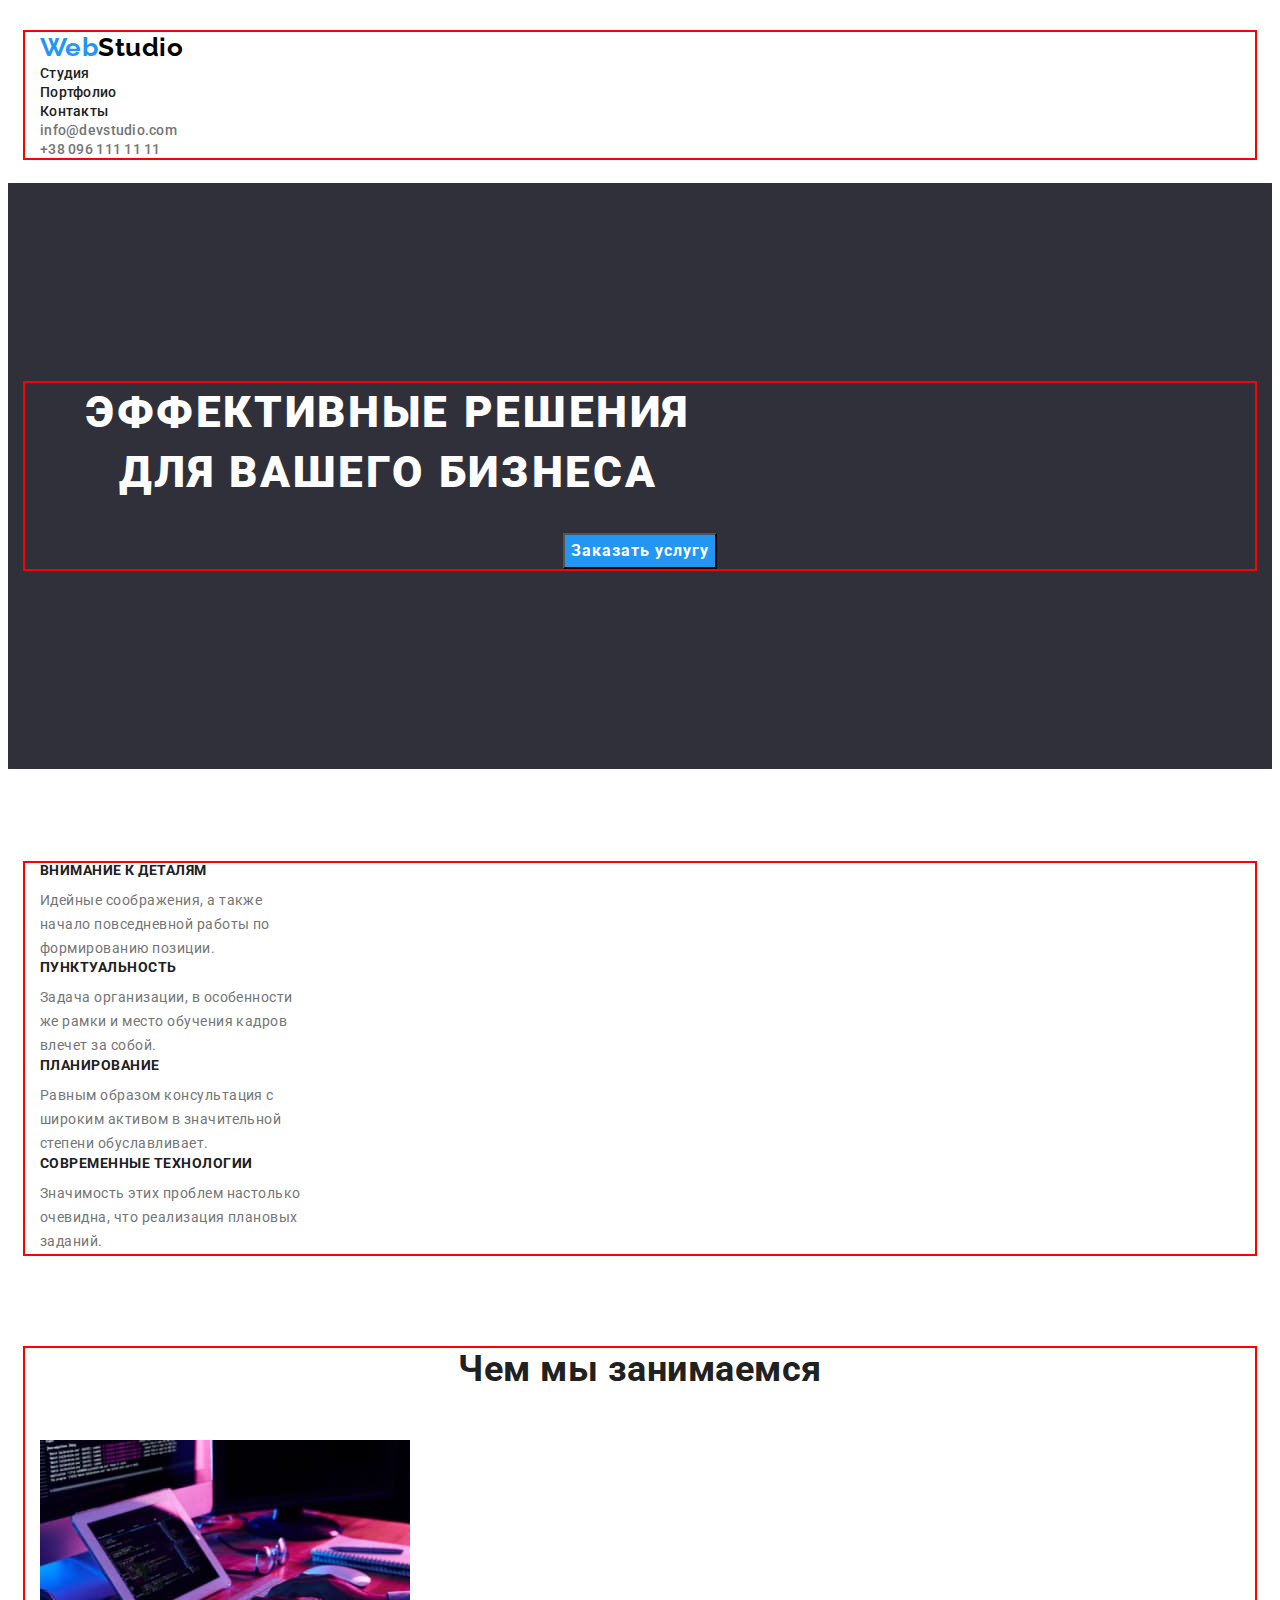
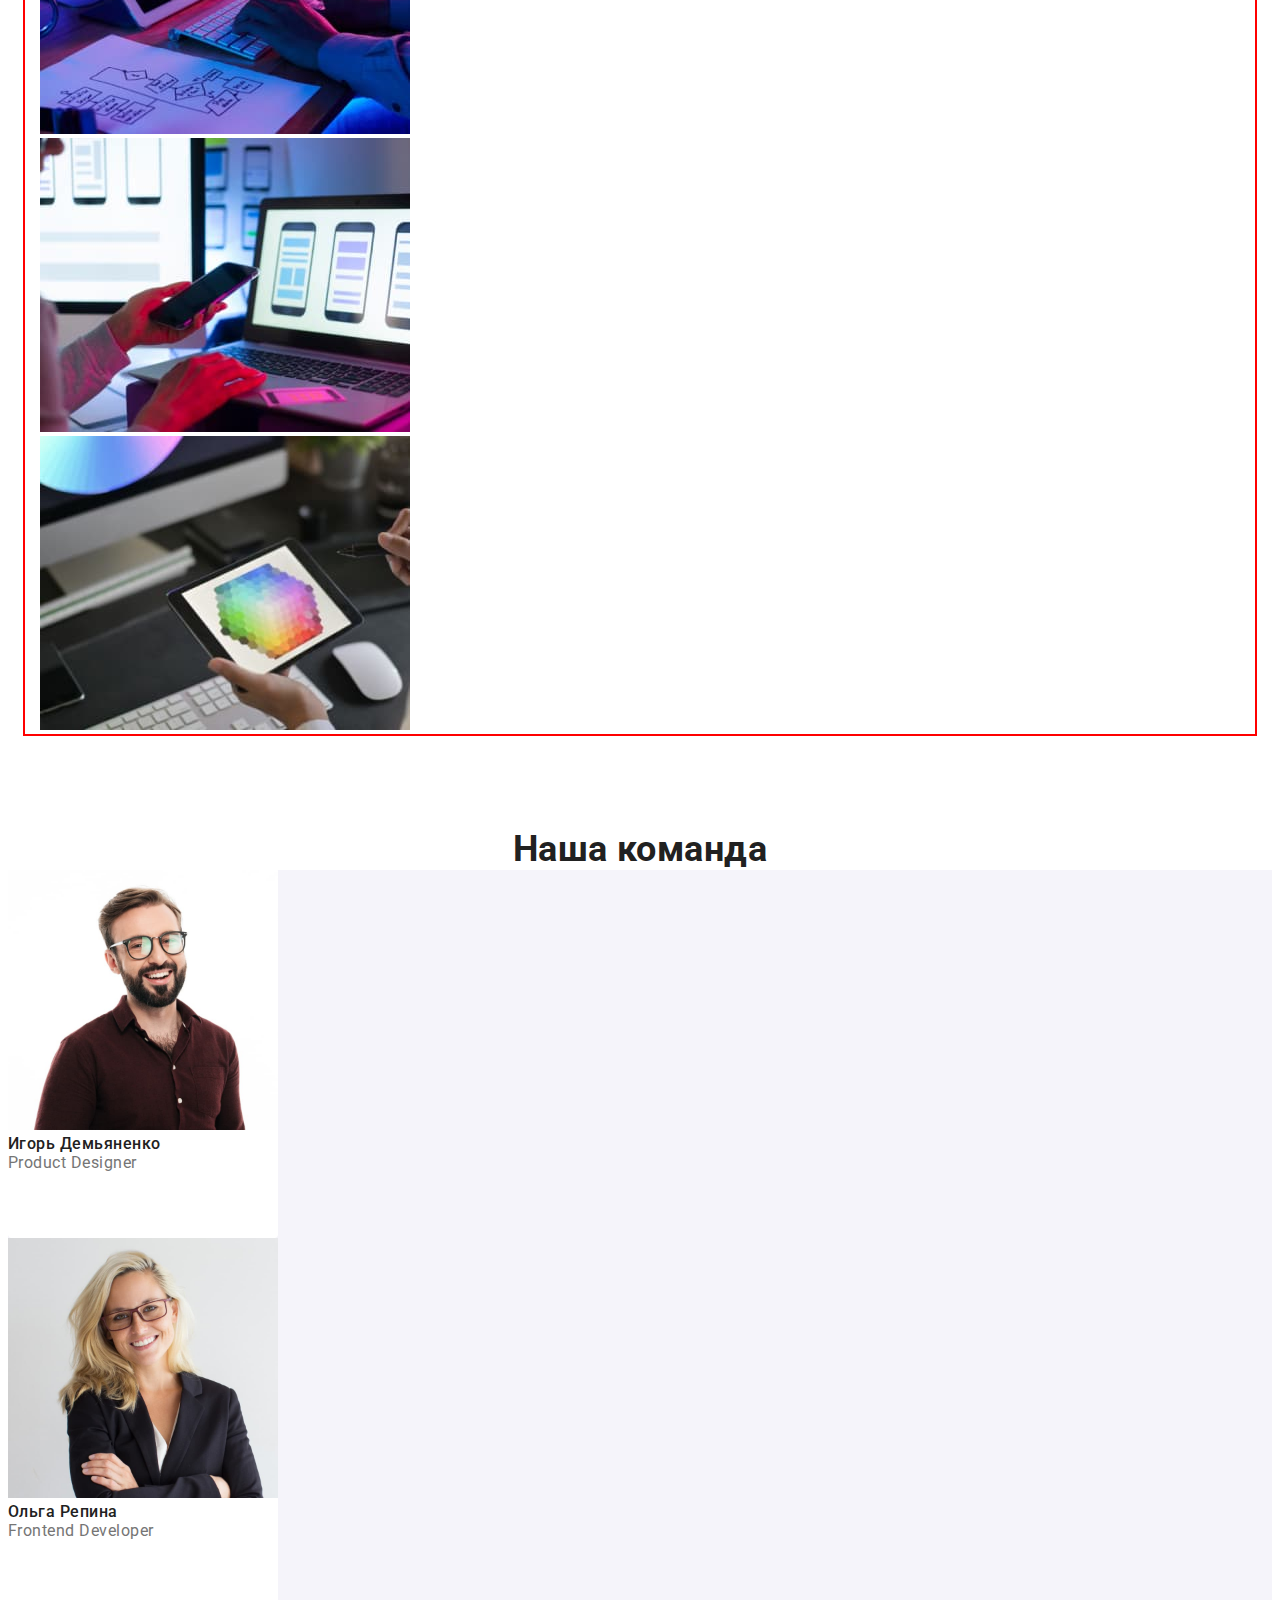
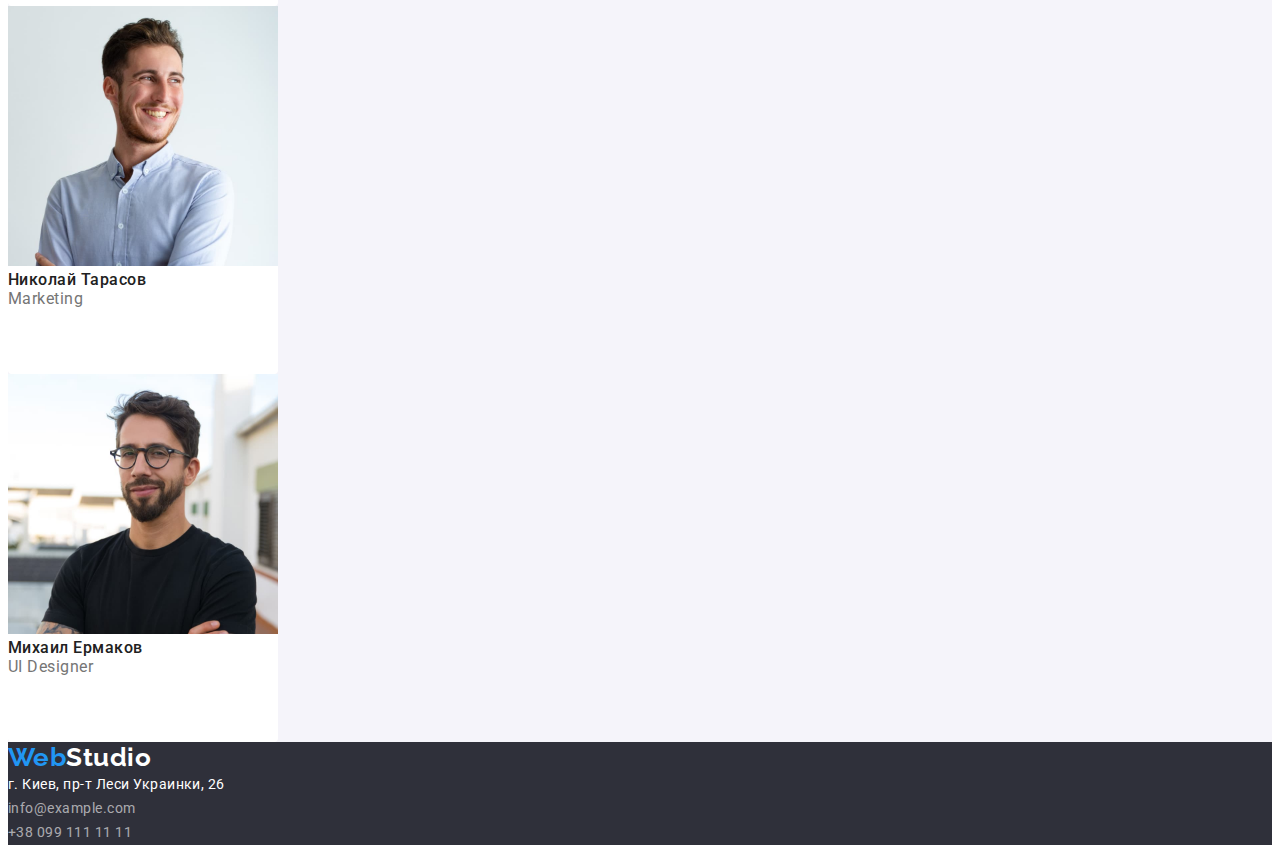
==== index.html @ 03d8e072 "Home task 3 start" ====
<!DOCTYPE html>
<html lang="ru">
<head>
    <meta charset="UTF-8">
    <meta http-equiv="X-UA-Compatible" content="IE=edge">
    <meta name="viewport" content="width=device-width, initial-scale=1.0">
    <title lang="en">Webstudio</title>
    <link rel="preconnect" href="https://fonts.googleapis.com">
    <link rel="preconnect" href="https://fonts.gstatic.com" crossorigin>
    <link href="https://fonts.googleapis.com/css2?family=Raleway:wght@700&family=Roboto:wght@400;500;700;900&display=swap" rel="stylesheet">
    <link rel="stylesheet" href="https://cdnjs.cloudflare.com/ajax/libs/modern-normalize/1.1.0/modern-normalize.min.css" integrity="sha512-wpPYUAdjBVSE4KJnH1VR1HeZfpl1ub8YT/NKx4PuQ5NmX2tKuGu6U/JRp5y+Y8XG2tV+wKQpNHVUX03MfMFn9Q==" crossorigin="anonymous" referrerpolicy="no-referrer" />
    <link rel="stylesheet" href="./css/styles.css">
</head>
<body>
    <header class="header">
        <div class="container"> 
        <a href="#" lang="en" class="logo link">Web<span class="logo-part">Studio</span></a>
         <nav>
          <ul class="list">
            <li>
              <a href="#" class="site-nav link">Студия</a>
            </li>
            <li>
                <a href="./portfolio.html" class="site-nav link">Портфолио</a>
            </li>
            <li> 
                <a href="#" class="site-nav link">Контакты</a>
            </li>
          </ul>
         </nav>
         <ul class="list">
            <li>
                <a href="mailto:info@devstudio.com" class="nav-link link">info@devstudio.com</a>
            </li>
            <li>
                <a href="tel:+380961111111" class="nav-link link">+38 096 111 11 11</a>
            </li>
         </ul>
         </div>
    </header>
    <main>
        <section class="hero">
            <div class="container">
        <h1 class="hero-title">Эффективные решения для вашего бизнеса</h1>
        <button type="button" class="button">Заказать услугу</button>
        </div>
        </section>
        <section class="particulars" >
            <div class="container">
            <h2 hidden>Particular-qualities</h2>
        <ul class="list">
            <li>
                <h3 class="Particular-qualities-title">Внимание к деталям</h3>
                <p class="Particular-qualities-text">Идейные соображения, а также начало повседневной работы по формированию позиции.</p>
            </li>
            <li>
                <h3 class="Particular-qualities-title">Пунктуальность</h3>
                <p class="Particular-qualities-text">Задача организации, в особенности же рамки и место обучения кадров влечет за собой.</p>
            </li> 
            <li>
                <h3 class="Particular-qualities-title">Планирование</h3>
                <p class="Particular-qualities-text">Равным образом консультация с широким активом в значительной степени обуславливает.</p>
            </li>
            <li>
                <h3 class="Particular-qualities-title">Современные технологии</h3>
                <p class="Particular-qualities-text">Значимость этих проблем настолько очевидна, что реализация плановых заданий.</p>
            </li>
        </ul>
        </div>
        </section>
        <section class="doing">
            <div class="container">
            <h2 class="doing-title">Чем мы занимаемся</h2>
             <ul class="list">
                <li> 
                    <img src="./img/doing1.jpg" alt="software-development"
                    width="370" 
                    height="294" >                     
                </li>
                <li> 
                    <img src="./img/doing2.jpg" alt="mobile-app-testing"
                    width="370" 
                    height="294" >                     
                </li>
                <li> 
                    <img src="./img/doing3.jpg" alt="working-with-color-palette"
                    width="370" 
                    height="294" >                     
                </li>
             </ul>
             </div>
        </section>
        <section class="section-team">
            <h2 class="team-title">Наша команда</h2>
            <ul class="team-list list">
                <li> 
                    <div class="container-team-back"> 
                    <img src="./img/photo_team1.jpg" alt="product_designer"
                    width="270" 
                    height="260" >    
                    <h3 class="team-person">Игорь Демьяненко</h3>
                    <p lang="en" class="team-text">Product Designer</p>
                    </div>
                </li>
                <li> 
                    <div class="container-team-back">
                    <img src="./img/photo_team2.jpg" alt="frontend_developer"
                    width="270" 
                    height="260" >    
                    <h3 class="team-person">Ольга Репина</h3>
                    <p lang="en" class="team-text">Frontend Developer</p>
                    </div>
                </li>
                <li> 
                    <div class="container-team-back">
                    <img src="./img/photo_team3.jpg" alt="marketing"
                    width="270" 
                    height="260" >    
                    <h3 class="team-person">Николай Тарасов</h3>
                    <p lang="en" class="team-text">Marketing</p>
                    </div>
                </li>
                <li> 
                    <div class="container-team-back">
                    <img src="./img/photo_team4.jpg" alt="UI_Designer"
                    width="270" 
                    height="260" >    
                    <h3 class="team-person">Михаил Ермаков</h3>
                    <p lang="en" class="team-text">UI Designer</p>
                    </div>
                </li>
            </ul>
        </section>        
    </main>
    <footer class="footer">
            <a href="#" lang="en" class="logo link">Web<span class="part-second">Studio</span></a>
            <address class="address-section">
                <p class="address-text">г. Киев, пр-т Леси Украинки, 26</p>
                <ul class="list">
                    <li>
                        <a href="mailto:info@example.com" class="foot-link link">info@example.com</a>
                    </li>
                    <li>
                        <a href="tel:+380991111111" class="foot-link link">+38 099 111 11 11</a>
                    </li>                   
                </ul>
                 </address>         
    </footer>
</body>
</html>
---- css/styles.css ----
:root {
    --main-title-color:#FFFFFF;
    --secondary-title-color:#212121;
    --about-btn-color:#212121;
    --text-color:#757575;
    --part-second-logo-color-foot:#ffffff;
}

p, 
h1, 
h2, 
h3, 
h4, 
h5, 
h6 {
    margin: 0;
}

ul {
    margin: 0;
    padding-left: 0;
}

button {
    cursor: pointer;
}

address {
    font-style: normal;
}

body {
    font-family: 'Roboto', sans-serif;
    letter-spacing: 0.03em;
}

.container {
    width: 1200px;
    padding-left: 15px;
    padding-right: 15px;
    margin-left: auto;
    margin-right: auto;
    outline: 2px solid red;
}

.header {
padding-top: 24px;
padding-bottom: 25px;
}

.logo {
    font-family: 'Raleway';
    font-weight: 700;
    font-size: 26px;
    line-height: 1.19;
    color: #2196F3;
}

.logo-part {    
    color: #000000;
}

.part-second {
    color:var(--part-second-logo-color-foot);
}

.list {
    list-style: none;
}

.site-nav {   
font-weight: 500;
font-size: 14px;
line-height: 1.14;
letter-spacing: 0.02em;
color: #212121;
}

.site-nav:hover, 
.site-nav:focus{    
color: #2196F3;
}

.link {
text-decoration: none;
}

.nav-link {
font-weight: 500;
font-size: 14px;
line-height: 1.14;
letter-spacing: 0.02em;
color: #757575;
}

.nav-link:hover, 
.nav-link:focus{
    color: #2196F3;
}

.hero{
background: #2F303A;
padding-top: 200px;
padding-bottom: 200px;
}

.hero-title {
font-weight: 900;
font-size: 44px;
line-height: 1.36;
text-align: center;
letter-spacing: 0.06em;
text-transform: uppercase;
color:var(--main-title-color);
margin-bottom: 30px;
max-width: 696px;
}

.button {
font-family: 'Roboto';
font-weight: 700;
font-size: 16px;
line-height: 1.88;
align-items: center;
text-align: center;
letter-spacing: 0.06em;
color: #FFFFFF;
background: #2196F3;
max-width: 200px;
display: block;
margin: 0 auto;
}

.particulars {
    padding-top: 94px;
    padding-bottom: 94px;
}

.Particular-qualities-title {
font-weight: 700;
font-size: 14px;
line-height: 1.14;
text-transform: uppercase;
color:var(--secondary-title-color);
margin-bottom: 10px;
}

.Particular-qualities-text {
font-size: 14px;
line-height: 1.71;
color:var(--text-color);
max-width: 270px;
}

.doing {
padding-bottom: 94px;
}

.doing-title, 
.team-title {
font-weight: 700;
font-size: 36px;
line-height: 1.17;
text-align: center;
color:var(--secondary-title-color);
background-color: #FFFFFF;
}

.doing-title {
    margin-bottom: 50px;
}

.container-team-back {
    width: 270px;
    height: 368px;
    border-radius: 0px 0px 4px 4px;
    background: #FFFFFF;
}

.section-team {
background: #F5F4FA;
}

.team-person {
font-weight: 500;
font-size: 16px;
line-height: 1.19;
color: #212121;
}

.team-text {
font-size: 16px;
line-height: 1.19;
color:var(--text-color);
}

.address-section {
    font-style: normal;
}

.address-text,
.foot-link {
font-size: 14px;
line-height: 1.71;
}

.address-text {
    color: #FFFFFF;
}

.foot-link {
color: rgba(255, 255, 255, 0.6);
} 

.foot-link:hover, 
.foot-link:focus {
color: #2196F3
}


.footer{
background: #2F303A;
}

.btn-list {
text-align: center;
}

.about-btn {
font-family: 'Roboto';
font-weight: 500;
font-size: 16px;
line-height: 1.62;
text-align: center;
letter-spacing: 0.03em;
color:var(--about-btn-color);
background: #F5F4FA;
border: none;
}

.about-btn:hover, 
.about-btn:focus {
    background: #2196F3;
    color: #FFFFFF;
}

.portfolio-title {
font-weight: 700;
font-size: 18px;
line-height: 2;
letter-spacing: 0.06em;
color:var(--secondary-title-color);
}

.portfolio-text {
font-size: 16px;
line-height: 1.88;
color:var(--text-color);
}
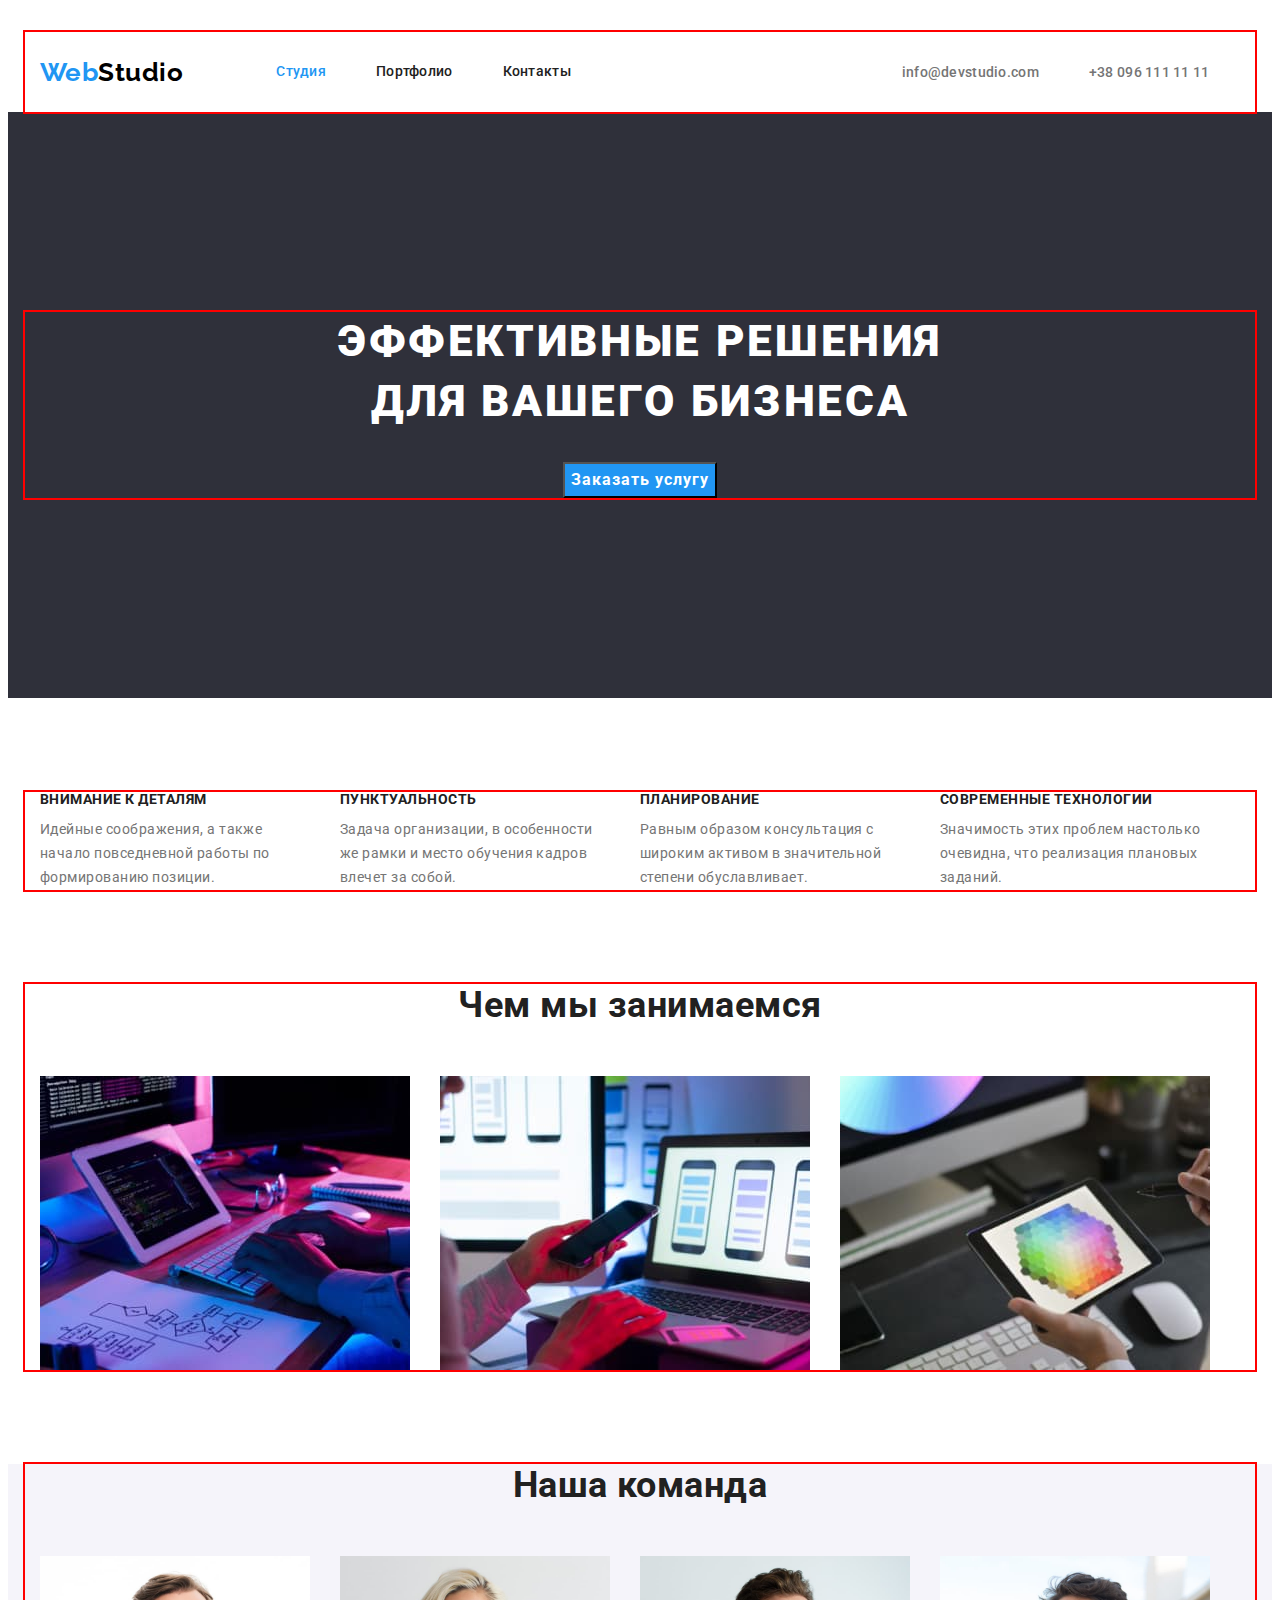
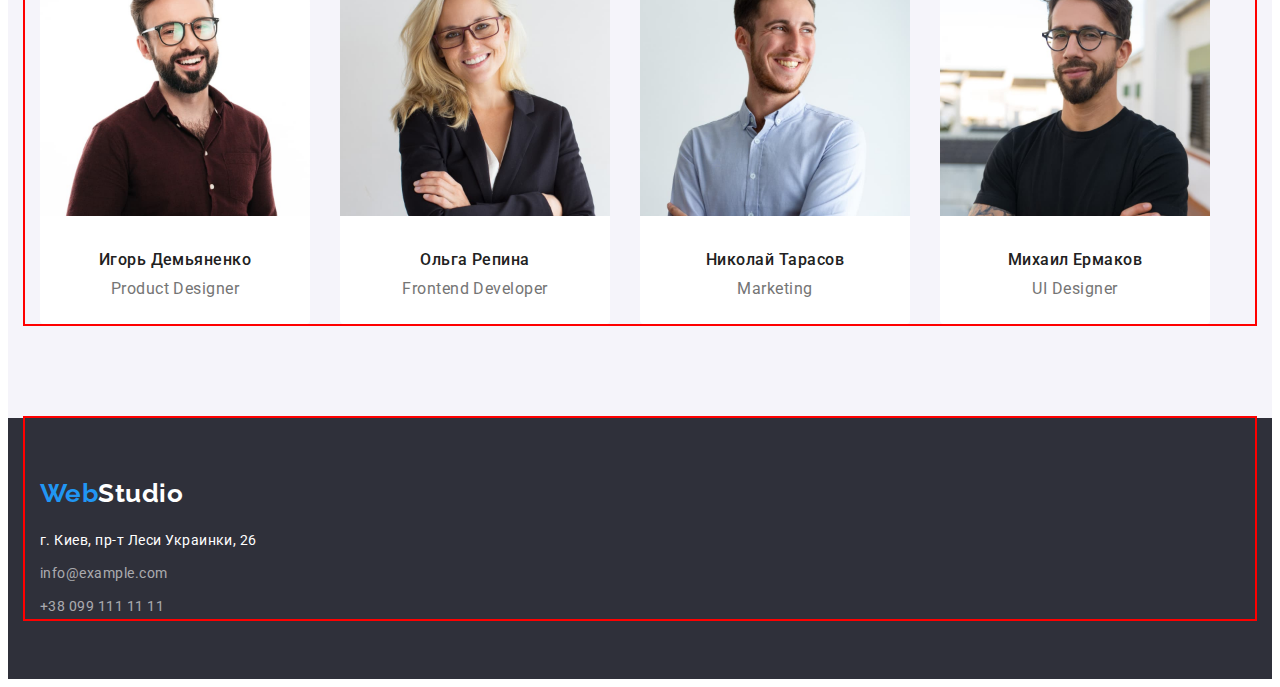
==== commit 737e5182: "Home task 3 (30/07)" ====
--- a/index.html
+++ b/index.html
@@ -13,26 +13,26 @@
 </head>
 <body>
     <header class="header">
-        <div class="container"> 
-        <a href="#" lang="en" class="logo link">Web<span class="logo-part">Studio</span></a>
-         <nav>
-          <ul class="list">
-            <li>
-              <a href="#" class="site-nav link">Студия</a>
+        <div class="container one-line"> 
+         <a href="#" lang="en" class="logo link logomg">Web<span class="logo-part">Studio</span></a>
+         <nav class="header-nav">
+          <ul class="nav-list list">
+            <li class="item">
+              <a href="#" class="site-nav link current">Студия</a>
             </li>
-            <li>
+            <li class="item">
                 <a href="./portfolio.html" class="site-nav link">Портфолио</a>
             </li>
-            <li> 
+            <li class="item"> 
                 <a href="#" class="site-nav link">Контакты</a>
             </li>
           </ul>
          </nav>
-         <ul class="list">
-            <li>
+         <ul class="links list">
+            <li class="item">
                 <a href="mailto:info@devstudio.com" class="nav-link link">info@devstudio.com</a>
             </li>
-            <li>
+            <li class="links-item item">
                 <a href="tel:+380961111111" class="nav-link link">+38 096 111 11 11</a>
             </li>
          </ul>
@@ -46,22 +46,22 @@
         </div>
         </section>
         <section class="particulars" >
-            <div class="container">
+            <div class="container particulars-list">
             <h2 hidden>Particular-qualities</h2>
-        <ul class="list">
-            <li>
+        <ul class="particulars-list list">
+            <li class="particulars-item">
                 <h3 class="Particular-qualities-title">Внимание к деталям</h3>
                 <p class="Particular-qualities-text">Идейные соображения, а также начало повседневной работы по формированию позиции.</p>
             </li>
-            <li>
+            <li class="particulars-item">
                 <h3 class="Particular-qualities-title">Пунктуальность</h3>
                 <p class="Particular-qualities-text">Задача организации, в особенности же рамки и место обучения кадров влечет за собой.</p>
             </li> 
-            <li>
+            <li class="particulars-item">
                 <h3 class="Particular-qualities-title">Планирование</h3>
                 <p class="Particular-qualities-text">Равным образом консультация с широким активом в значительной степени обуславливает.</p>
             </li>
-            <li>
+            <li class="particulars-item">
                 <h3 class="Particular-qualities-title">Современные технологии</h3>
                 <p class="Particular-qualities-text">Значимость этих проблем настолько очевидна, что реализация плановых заданий.</p>
             </li>
@@ -71,19 +71,19 @@
         <section class="doing">
             <div class="container">
             <h2 class="doing-title">Чем мы занимаемся</h2>
-             <ul class="list">
-                <li> 
-                    <img src="./img/doing1.jpg" alt="software-development"
+             <ul class="doing-list list">
+                <li class="doing-item"> 
+                    <img class="doing-img" src="./img/doing1.jpg" alt="software-development"
                     width="370" 
                     height="294" >                     
                 </li>
-                <li> 
-                    <img src="./img/doing2.jpg" alt="mobile-app-testing"
+                <li class="doing-item"> 
+                    <img class="doing-img" src="./img/doing2.jpg" alt="mobile-app-testing"
                     width="370" 
                     height="294" >                     
                 </li>
-                <li> 
-                    <img src="./img/doing3.jpg" alt="working-with-color-palette"
+                <li class="doing-item"> 
+                    <img class="doing-img" src="./img/doing3.jpg" alt="working-with-color-palette"
                     width="370" 
                     height="294" >                     
                 </li>
@@ -91,9 +91,10 @@
              </div>
         </section>
         <section class="section-team">
+            <div class="container">
             <h2 class="team-title">Наша команда</h2>
             <ul class="team-list list">
-                <li> 
+                <li class="team-item"> 
                     <div class="container-team-back"> 
                     <img src="./img/photo_team1.jpg" alt="product_designer"
                     width="270" 
@@ -102,7 +103,7 @@
                     <p lang="en" class="team-text">Product Designer</p>
                     </div>
                 </li>
-                <li> 
+                <li class="team-item"> 
                     <div class="container-team-back">
                     <img src="./img/photo_team2.jpg" alt="frontend_developer"
                     width="270" 
@@ -111,7 +112,7 @@
                     <p lang="en" class="team-text">Frontend Developer</p>
                     </div>
                 </li>
-                <li> 
+                <li class="team-item"> 
                     <div class="container-team-back">
                     <img src="./img/photo_team3.jpg" alt="marketing"
                     width="270" 
@@ -120,7 +121,7 @@
                     <p lang="en" class="team-text">Marketing</p>
                     </div>
                 </li>
-                <li> 
+                <li class="team-item"> 
                     <div class="container-team-back">
                     <img src="./img/photo_team4.jpg" alt="UI_Designer"
                     width="270" 
@@ -130,21 +131,24 @@
                     </div>
                 </li>
             </ul>
+            </div>
         </section>        
     </main>
     <footer class="footer">
-            <a href="#" lang="en" class="logo link">Web<span class="part-second">Studio</span></a>
+        <div class="container">
+            <a href="#" lang="en" class="logo foot link">Web<span class="part-second">Studio</span></a>
             <address class="address-section">
                 <p class="address-text">г. Киев, пр-т Леси Украинки, 26</p>
                 <ul class="list">
-                    <li>
+                    <li class="list-item-footer">
                         <a href="mailto:info@example.com" class="foot-link link">info@example.com</a>
                     </li>
-                    <li>
-                        <a href="tel:+380991111111" class="foot-link link">+38 099 111 11 11</a>
+                    <li class="list-item-footer">
+                        <a href="tel:+380991111111" class="foot-link last link">+38 099 111 11 11</a>
                     </li>                   
                 </ul>
-                 </address>         
+                 </address> 
+        </div>        
     </footer>
 </body>
 </html>--- a/css/styles.css
+++ b/css/styles.css
@@ -45,16 +45,20 @@
 
 .header {
 padding-top: 24px;
-padding-bottom: 25px;
+}
+
+.portfolio {
+    margin-bottom: 94px;
 }
 
 .logo {
+    display: block;
     font-family: 'Raleway';
     font-weight: 700;
     font-size: 26px;
     line-height: 1.19;
     color: #2196F3;
-}
+    }
 
 .logo-part {    
     color: #000000;
@@ -62,23 +66,64 @@
 
 .part-second {
     color:var(--part-second-logo-color-foot);
+    margin-bottom: 20px;
+}
+
+.logomg {
+    margin-right: 93px;
+}
+
+/* .links-item {
+    margin-right: 50px;
+} */
+
+.links-item {
+    margin-right: 0;
+    margin-left: 50px;
+}
+
+.nav-list,
+.links {
+    display: flex;
+}
+
+.links {
+    margin-left: 331px;
 }
 
 .list {
     list-style: none;
 }
 
+.one-line {
+    display: flex;
+    align-items: center;
+}
+
+.nav-list .item:not(:last-child) {
+margin-right: 50px;
+}
+
 .site-nav {   
+display: flex;
+padding-top: 32px;
+padding-bottom: 32px;
+
+color: #212121;
 font-weight: 500;
 font-size: 14px;
 line-height: 1.14;
 letter-spacing: 0.02em;
-color: #212121;
+
 }
 
 .site-nav:hover, 
-.site-nav:focus{    
+.site-nav:focus {    
 color: #2196F3;
+}
+
+.current {
+    color: #2196F3;
 }
 
 .link {
@@ -98,6 +143,14 @@
     color: #2196F3;
 }
 
+.links {
+    display: flex;
+}
+
+.links .item+.item {
+    margin-left: 50px;
+}
+
 .hero{
 background: #2F303A;
 padding-top: 200px;
@@ -114,6 +167,9 @@
 color:var(--main-title-color);
 margin-bottom: 30px;
 max-width: 696px;
+height: 120px;
+margin-left: auto;
+margin-right: auto;
 }
 
 .button {
@@ -134,6 +190,14 @@
 .particulars {
     padding-top: 94px;
     padding-bottom: 94px;
+}
+
+.particulars-list {
+    display: flex;
+}
+
+.particulars-item:not(:last-child) {
+    margin-right: 30px;
 }
 
 .Particular-qualities-title {
@@ -153,7 +217,24 @@
 }
 
 .doing {
-padding-bottom: 94px;
+    margin-bottom: 94px;
+}
+
+.doing-img {
+display: block;    
+padding-bottom: 0;
+}
+
+.doing-list {
+    display: flex;
+}
+
+.doing-item {
+    padding-bottom: 0;
+}
+
+.doing-item:not(:last-child) {
+margin-right: 30px;
 }
 
 .doing-title, 
@@ -166,22 +247,45 @@
 background-color: #FFFFFF;
 }
 
+.team-title {
+background: #F5F4FA;
+margin-bottom: 50px;
+} 
+
 .doing-title {
     margin-bottom: 50px;
 }
 
 .container-team-back {
-    width: 270px;
+        width: 270px;
     height: 368px;
     border-radius: 0px 0px 4px 4px;
     background: #FFFFFF;
 }
 
+.img {
+    display: block;
+}
+
 .section-team {
 background: #F5F4FA;
-}
+padding-bottom: 94px;
+}
+
+.team-list {
+display: flex;
+}
+
+.team-item:not(:last-child) {
+    margin-right: 30px;
+}
+
 
 .team-person {
+margin-top: 30px;
+margin-bottom: 10px;
+text-align: center;
+
 font-weight: 500;
 font-size: 16px;
 line-height: 1.19;
@@ -189,9 +293,15 @@
 }
 
 .team-text {
+text-align: center;
 font-size: 16px;
 line-height: 1.19;
 color:var(--text-color);
+}
+
+.foot {
+    margin-bottom: 20px;
+    padding-top: 60px;
 }
 
 .address-section {
@@ -205,6 +315,7 @@
 }
 
 .address-text {
+    margin-bottom: 9px;
     color: #FFFFFF;
 }
 
@@ -212,6 +323,14 @@
 color: rgba(255, 255, 255, 0.6);
 } 
 
+.list-item-footer:not(:last-child) {
+margin-bottom: 9px;
+}
+
+.last {
+    margin-bottom: 0px;
+}
+
 .foot-link:hover, 
 .foot-link:focus {
 color: #2196F3
@@ -219,11 +338,31 @@
 
 
 .footer{
+padding-bottom: 60px;
 background: #2F303A;
 }
 
+/* .sect-filtr-buttons {
+padding-top: 94px;
+padding-bottom: 215px;
+} */
+
+.sect-filtr-buttons {
+margin-bottom: 94px;
+}
+
+.about-btn {
+    display: block;
+}
+
 .btn-list {
-text-align: center;
+    display: flex;
+    justify-content: center;
+    margin-bottom: 34px;
+}
+
+.btn-item:not(:last-child) {
+    margin-right: 8px;
 }
 
 .about-btn {
@@ -244,15 +383,40 @@
     color: #FFFFFF;
 }
 
+.portfolio-list {
+    display: flex;
+    flex-wrap: wrap;
+}
+
+.portfolio-item {
+    width: 370px;
+    margin-right: 30px;
+    margin-bottom: 30px;
+}
+
+.portfolio-item:nth-child(3n) {
+    margin-right: 0;
+}
+
+.portfolio-item:nth-last-child(-n+3) {
+    margin-bottom: 0;
+}
+
 .portfolio-title {
-font-weight: 700;
-font-size: 18px;
-line-height: 2;
-letter-spacing: 0.06em;
-color:var(--secondary-title-color);
+    margin-top: 20px;
+    margin-bottom: 4px;
+    padding-left: 24px;
+
+    font-weight: 700;
+    font-size: 18px;
+    line-height: 2;
+    letter-spacing: 0.06em;
+    color:var(--secondary-title-color);
 }
 
 .portfolio-text {
+padding-left: 24px;
+margin-bottom: 20px;
 font-size: 16px;
 line-height: 1.88;
 color:var(--text-color);
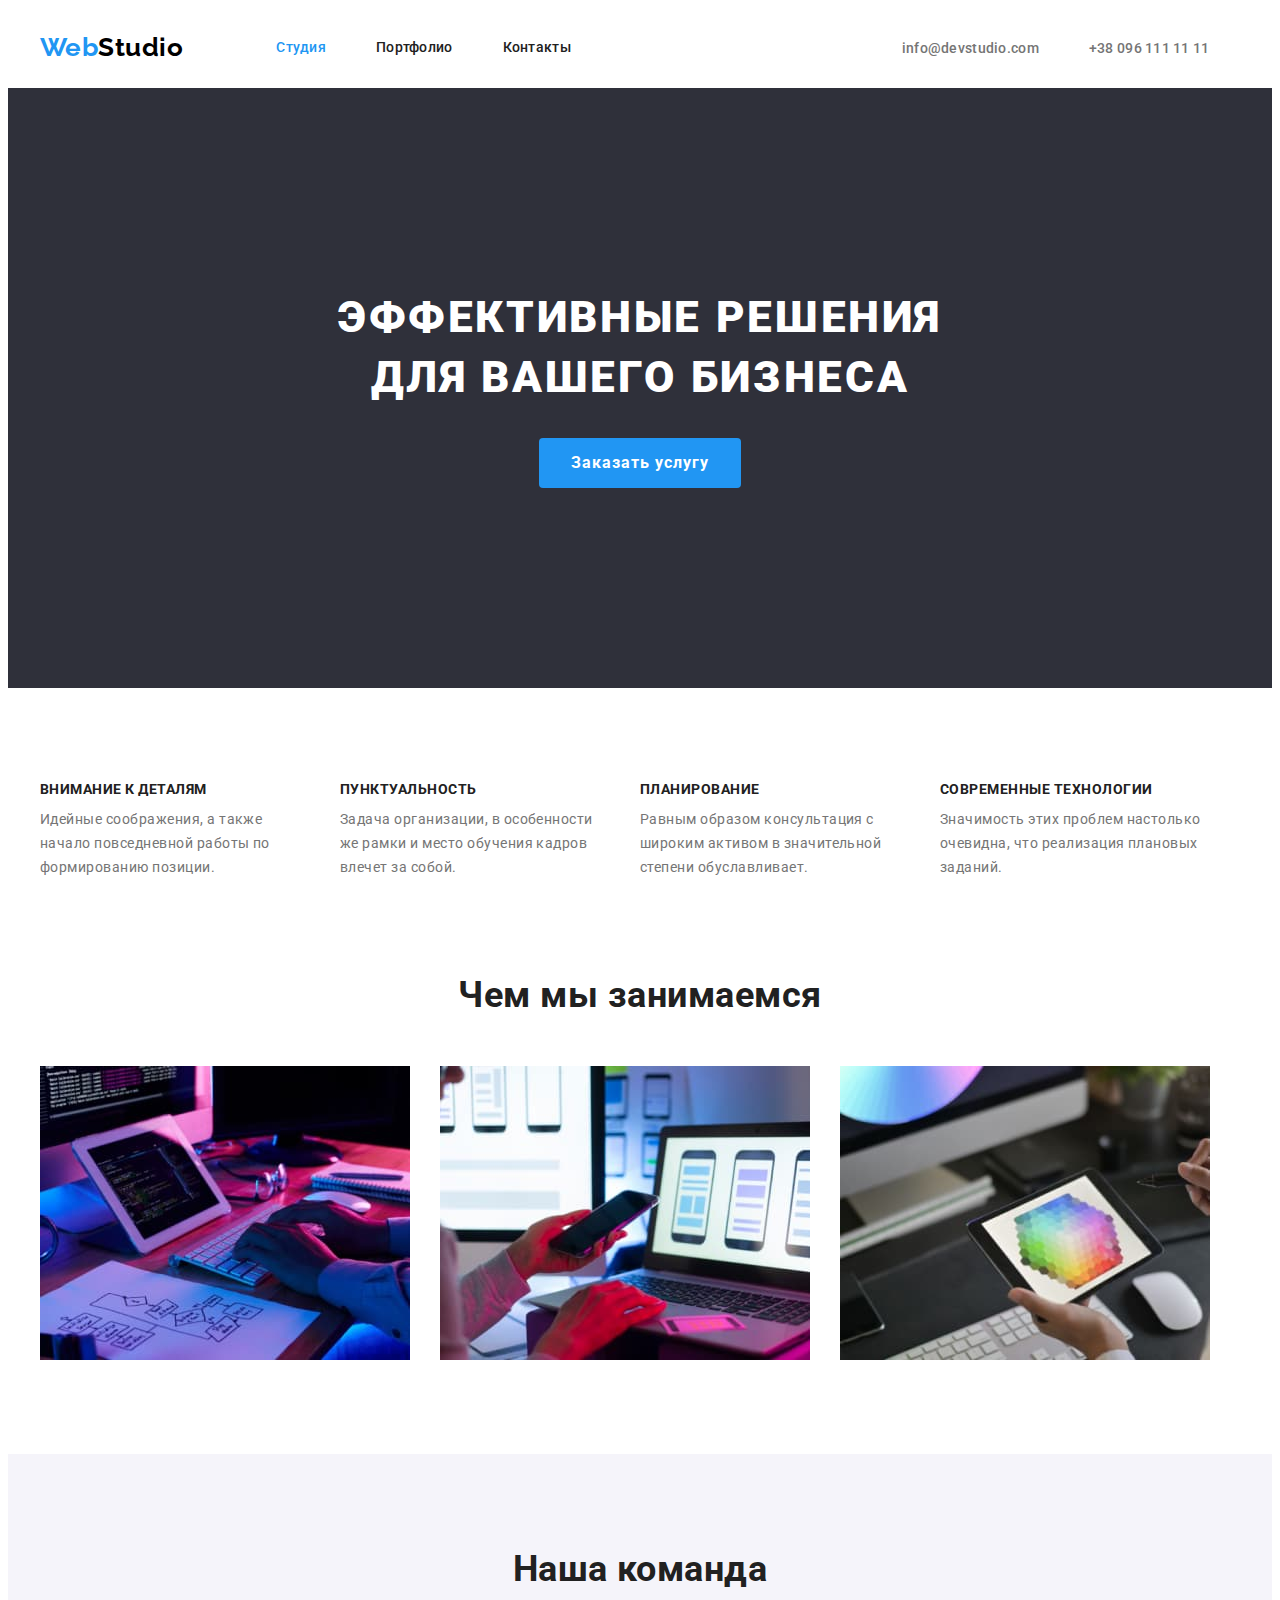
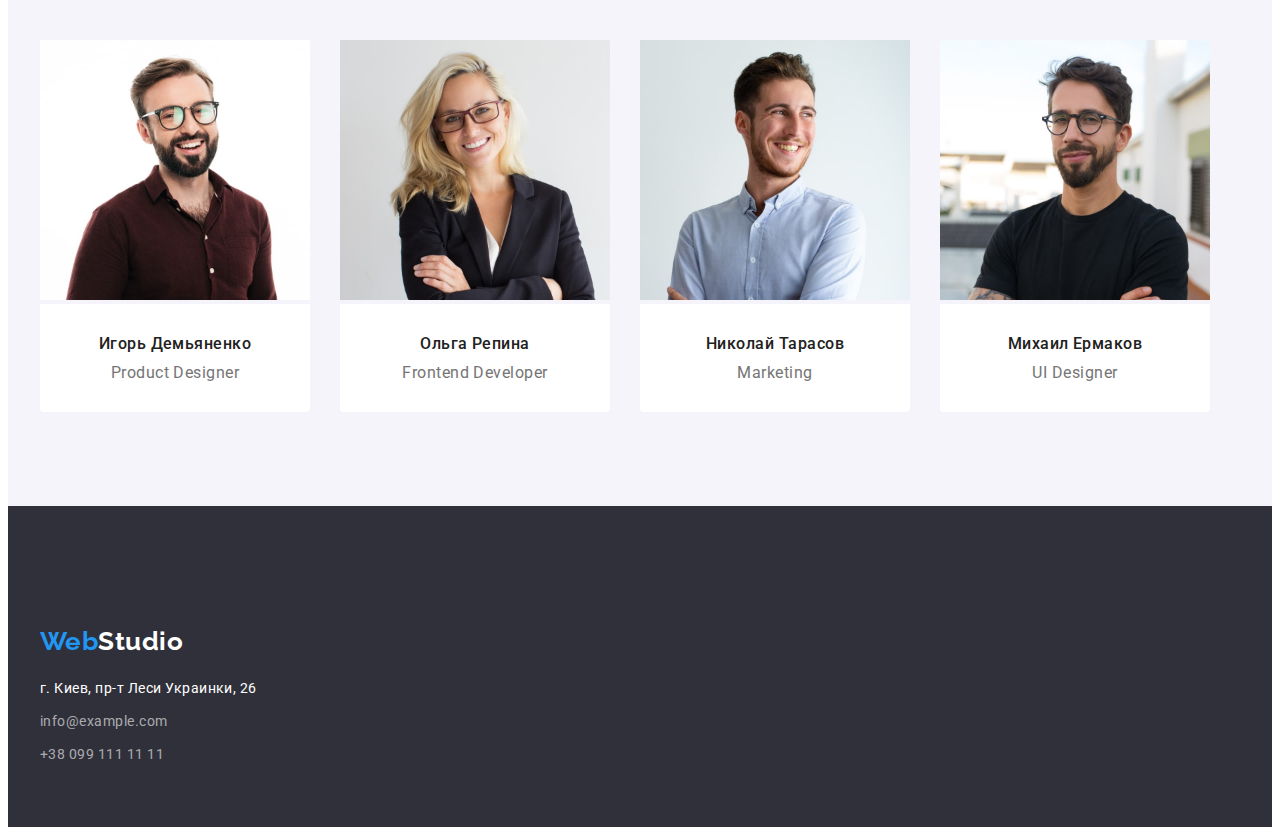
==== commit 8701f001: "Home-task 3 (01/08)" ====
--- a/index.html
+++ b/index.html
@@ -14,7 +14,9 @@
 <body>
     <header class="header">
         <div class="container one-line"> 
-         <a href="#" lang="en" class="logo link logomg">Web<span class="logo-part">Studio</span></a>
+         <a href="#" lang
+         
+         ="en" class="logo link logomg">Web<span class="logo-part">Studio</span></a>
          <nav class="header-nav">
           <ul class="nav-list list">
             <li class="item">
@@ -94,38 +96,38 @@
             <div class="container">
             <h2 class="team-title">Наша команда</h2>
             <ul class="team-list list">
-                <li class="team-item"> 
-                    <div class="container-team-back"> 
+                <li class="team-item">                     
                     <img src="./img/photo_team1.jpg" alt="product_designer"
                     width="270" 
-                    height="260" >    
+                    height="260" >   
+                    <div class="container-team-back">  
                     <h3 class="team-person">Игорь Демьяненко</h3>
                     <p lang="en" class="team-text">Product Designer</p>
                     </div>
                 </li>
                 <li class="team-item"> 
-                    <div class="container-team-back">
                     <img src="./img/photo_team2.jpg" alt="frontend_developer"
                     width="270" 
-                    height="260" >    
+                    height="260" > 
+                    <div class="container-team-back">    
                     <h3 class="team-person">Ольга Репина</h3>
                     <p lang="en" class="team-text">Frontend Developer</p>
                     </div>
                 </li>
-                <li class="team-item"> 
-                    <div class="container-team-back">
+                <li class="team-item">                    
                     <img src="./img/photo_team3.jpg" alt="marketing"
                     width="270" 
                     height="260" >    
+                    <div class="container-team-back">
                     <h3 class="team-person">Николай Тарасов</h3>
                     <p lang="en" class="team-text">Marketing</p>
                     </div>
                 </li>
-                <li class="team-item"> 
-                    <div class="container-team-back">
+                <li class="team-item">                    
                     <img src="./img/photo_team4.jpg" alt="UI_Designer"
                     width="270" 
-                    height="260" >    
+                    height="260" >   
+                     <div class="container-team-back">
                     <h3 class="team-person">Михаил Ермаков</h3>
                     <p lang="en" class="team-text">UI Designer</p>
                     </div>
--- a/css/styles.css
+++ b/css/styles.css
@@ -21,10 +21,6 @@
     padding-left: 0;
 }
 
-button {
-    cursor: pointer;
-}
-
 address {
     font-style: normal;
 }
@@ -40,15 +36,11 @@
     padding-right: 15px;
     margin-left: auto;
     margin-right: auto;
-    outline: 2px solid red;
-}
-
-.header {
-padding-top: 24px;
-}
+    outline: #f32141;
+    }
 
 .portfolio {
-    margin-bottom: 94px;
+   border-bottom: 1px solid #ECECEC;
 }
 
 .logo {
@@ -70,12 +62,10 @@
 }
 
 .logomg {
+    padding-top: 24px;
+    padding-bottom: 25px;
     margin-right: 93px;
 }
-
-/* .links-item {
-    margin-right: 50px;
-} */
 
 .links-item {
     margin-right: 0;
@@ -131,6 +121,8 @@
 }
 
 .nav-link {
+padding-top: 32px;
+padding-bottom: 32px;
 font-weight: 500;
 font-size: 14px;
 line-height: 1.14;
@@ -173,7 +165,14 @@
 }
 
 .button {
-font-family: 'Roboto';
+cursor: pointer;
+display: block;
+margin: 0 auto;
+border: 0;
+padding: 10px 32px;
+border-radius: 4px;
+
+font-family: inherit;
 font-weight: 700;
 font-size: 16px;
 line-height: 1.88;
@@ -181,10 +180,7 @@
 text-align: center;
 letter-spacing: 0.06em;
 color: #FFFFFF;
-background: #2196F3;
-max-width: 200px;
-display: block;
-margin: 0 auto;
+background: #2196F3; 
 }
 
 .particulars {
@@ -217,7 +213,7 @@
 }
 
 .doing {
-    margin-bottom: 94px;
+    padding-bottom: 94px;
 }
 
 .doing-img {
@@ -247,18 +243,19 @@
 background-color: #FFFFFF;
 }
 
-.team-title {
-background: #F5F4FA;
-margin-bottom: 50px;
-} 
-
 .doing-title {
     margin-bottom: 50px;
 }
 
+.team-title {
+margin-bottom: 50px;
+background: #F5F4FA;
+} 
+
 .container-team-back {
-        width: 270px;
-    height: 368px;
+    padding-top: 30px;
+    padding-bottom: 30px;
+    width: 270px;
     border-radius: 0px 0px 4px 4px;
     background: #FFFFFF;
 }
@@ -268,8 +265,9 @@
 }
 
 .section-team {
+padding-bottom: 94px;
+padding-top: 94px;
 background: #F5F4FA;
-padding-bottom: 94px;
 }
 
 .team-list {
@@ -280,11 +278,14 @@
     margin-right: 30px;
 }
 
+/* .container-team-back {
+    display: flex;
+} */
+
 
 .team-person {
-margin-top: 30px;
+text-align: center;
 margin-bottom: 10px;
-text-align: center;
 
 font-weight: 500;
 font-size: 16px;
@@ -338,27 +339,20 @@
 
 
 .footer{
+padding-top: 60px;
 padding-bottom: 60px;
 background: #2F303A;
 }
 
-/* .sect-filtr-buttons {
-padding-top: 94px;
-padding-bottom: 215px;
-} */
-
 .sect-filtr-buttons {
-margin-bottom: 94px;
-}
-
-.about-btn {
-    display: block;
+    padding-top: 85px;
+    padding-bottom: 113px;
 }
 
 .btn-list {
     display: flex;
     justify-content: center;
-    margin-bottom: 34px;
+    margin-bottom: 47px;
 }
 
 .btn-item:not(:last-child) {
@@ -366,7 +360,9 @@
 }
 
 .about-btn {
-font-family: 'Roboto';
+display: block;
+padding: 5px 22px;
+font-family: inherit;
 font-weight: 500;
 font-size: 16px;
 line-height: 1.62;
@@ -377,10 +373,15 @@
 border: none;
 }
 
-.about-btn:hover, 
-.about-btn:focus {
+.clik:hover, 
+.clik:focus {
     background: #2196F3;
     color: #FFFFFF;
+}
+
+.all {
+    background: #2196F3;
+    color: #FFFFFF
 }
 
 .portfolio-list {
@@ -402,11 +403,13 @@
     margin-bottom: 0;
 }
 
+.img-correct {
+     display: block;
+    max-width: 100%;
+    height: auto;
+}
+
 .portfolio-title {
-    margin-top: 20px;
-    margin-bottom: 4px;
-    padding-left: 24px;
-
     font-weight: 700;
     font-size: 18px;
     line-height: 2;
@@ -415,12 +418,17 @@
 }
 
 .portfolio-text {
-padding-left: 24px;
-margin-bottom: 20px;
 font-size: 16px;
 line-height: 1.88;
 color:var(--text-color);
 }
 
-
-
+.border-portfolio {
+padding: 20px 24px;
+border-bottom: 1px solid #EEEEEE;
+border-left: 1px solid #EEEEEE;
+border-right: 1px solid #EEEEEE;
+}
+ 
+
+
